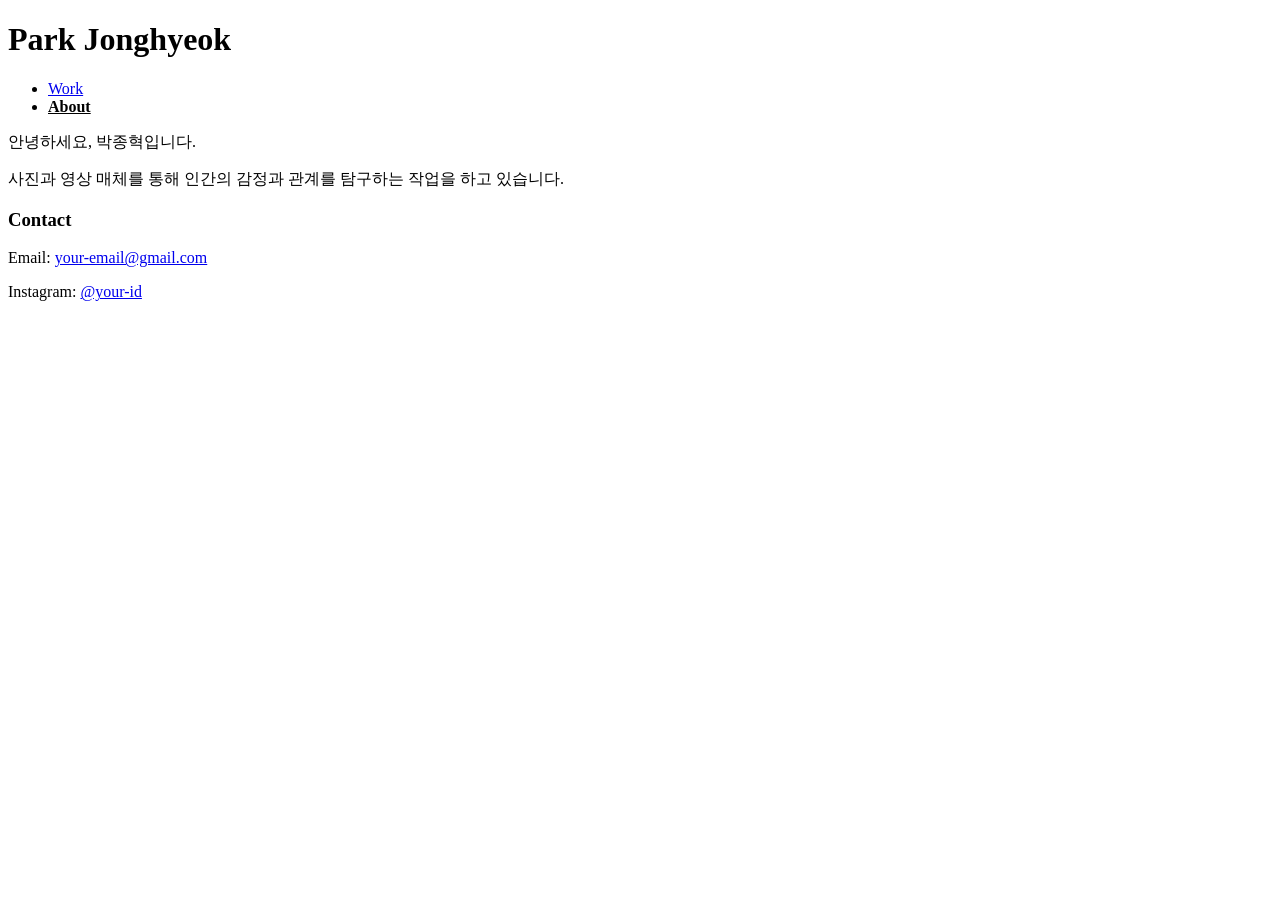
==== about.html @ 4345850c "Add files via upload" ====
<!DOCTYPE html>
<html lang="ko">
<head>
    <meta charset="UTF-8">
    <title>About - Park Jonghyeok</title>
    <link rel="stylesheet" href="style.css">
</head>
<body>
    <header>
        <h1><a href="index.html" style="text-decoration:none; color:black;">Park Jonghyeok</a></h1>
        <nav>
            <ul>
                <li><a href="work.html">Work</a></li>
                <li><a href="about.html" style="color:black; font-weight:bold;">About</a></li>
            </ul>
        </nav>
    </header>

    <main class="about-container">
        <section class="bio">
            <p>안녕하세요, 박종혁입니다.</p>
            <p>사진과 영상 매체를 통해 인간의 감정과 관계를 탐구하는 작업을 하고 있습니다.</p>
        </section>

        <section class="contact">
            <h3>Contact</h3>
            <p>Email: <a href="mailto:your-email@gmail.com">your-email@gmail.com</a></p>
            <p>Instagram: <a href="https://instagram.com/your-id" target="_blank">@your-id</a></p>
        </section>
    </main>
</body>
</html>
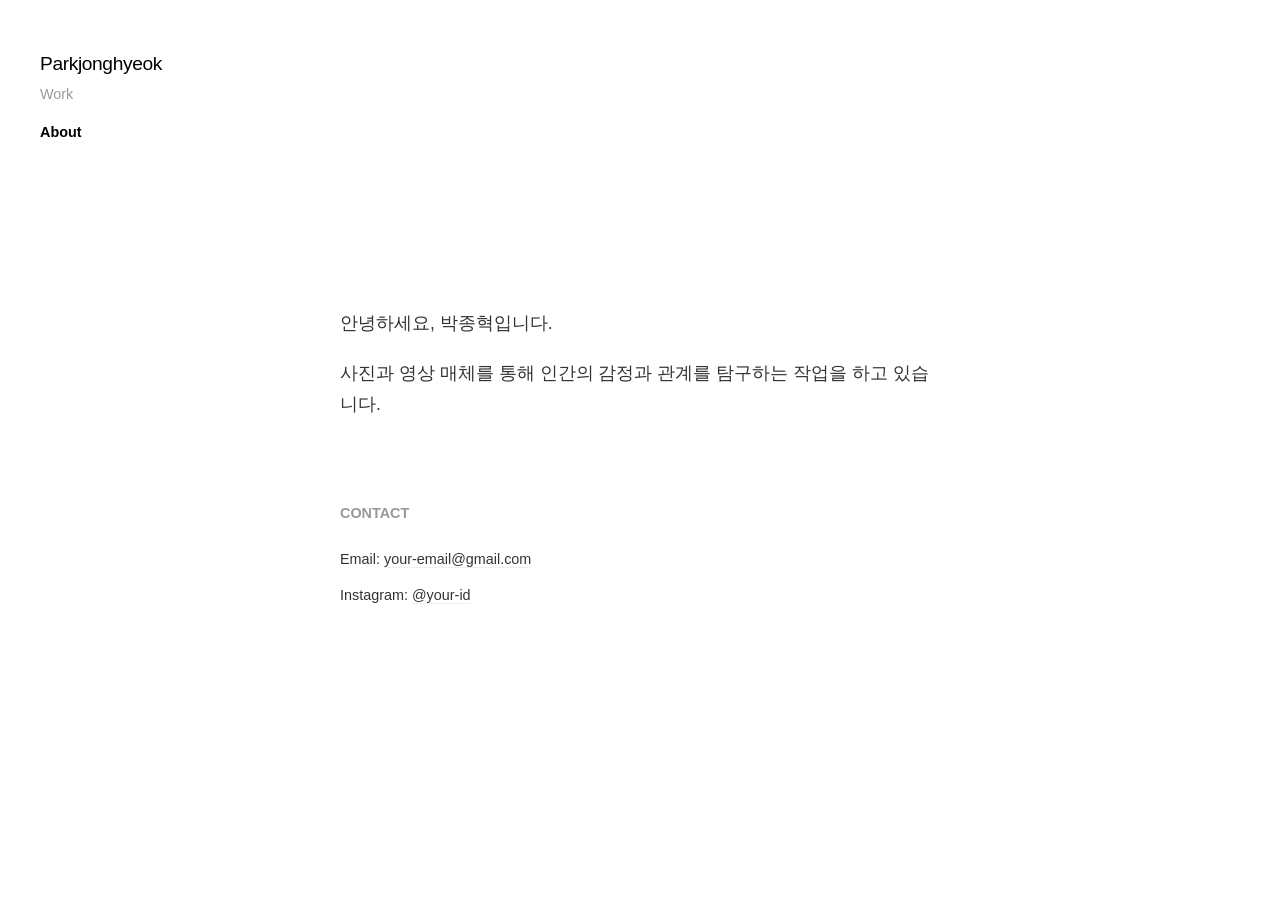
==== commit fde86bb7: "Update about.html" ====
--- a/about.html
+++ b/about.html
@@ -2,12 +2,12 @@
 <html lang="ko">
 <head>
     <meta charset="UTF-8">
-    <title>About - Park Jonghyeok</title>
+    <title>About - Parkjonghyeok</title>
     <link rel="stylesheet" href="style.css">
 </head>
 <body>
     <header>
-        <h1><a href="index.html" style="text-decoration:none; color:black;">Park Jonghyeok</a></h1>
+        <h1><a href="index.html" style="text-decoration:none; color:black;">Parkjonghyeok</a></h1>
         <nav>
             <ul>
                 <li><a href="work.html">Work</a></li>
@@ -29,4 +29,4 @@
         </section>
     </main>
 </body>
-</html>+</html>
--- a/style.css
+++ b/style.css
@@ -0,0 +1,121 @@
+/* 폰트 및 기본 여백 제거 */
+body {
+    margin: 0;
+    padding: 40px;
+    font-family: 'Helvetica', 'Arial', sans-serif;
+    background-color: #fff;
+    color: #333;
+}
+
+header {
+    display: flex;
+    flex-direction: column; /* 세로로 배치 (이름 아래 메뉴) */
+    align-items: flex-start; /* 왼쪽 정렬 */
+    margin-bottom: 100px;    /* 본문과의 간격 확보 */
+}
+
+h1 {
+    font-size: 18px;
+    font-weight: 400;
+    margin-bottom: 10px; /* 이름과 메뉴 사이의 미세한 간격 */
+    letter-spacing: -0.02em;
+}
+
+nav ul {
+    list-style: none;
+    padding: 0;
+    margin: 0;
+    display: flex;
+    flex-direction: column; /* 메뉴 항목들을 세로로 쌓기 */
+    gap: 10px;              /* 메뉴와 메뉴 사이의 상하 간격 */
+}
+
+nav a {
+    text-decoration: none;
+    color: #999;
+    font-size: 14px;
+    transition: 0.3s;
+}
+
+nav a:hover {
+    color: #000;
+}
+
+h1 { font-size: 1.2rem; font-weight: 400; letter-spacing: -0.02em; }
+
+nav ul { list-style: none; display: flex; gap: 20px; padding: 0; }
+nav a { text-decoration: none; color: #999; font-size: 0.9rem; transition: 0.3s; }
+nav a:hover { color: #000; }
+
+/* 갤러리 그리드 레이아웃 */
+.gallery {
+    display: grid;
+    grid-template-columns: repeat(auto-fill, minmax(400px, 1fr)); /* 유동적인 그리드 */
+    gap: 40px;
+}
+
+.item img {
+    width: 100%;
+    height: auto;
+    display: block;
+    filter: grayscale(10%;) /* 약간의 차분한 느낌 부여 */
+}
+
+/* 모바일 대응 */
+@media (max-width: 600px) {
+    body { padding: 20px; }
+    header { flex-direction: column; gap: 20px; }
+    .gallery { grid-template-columns: 1fr; }
+}
+
+/* About 페이지 스타일 */
+.about-container {
+    max-width: 600px; /* 글이 너무 길게 퍼지지 않게 너비 제한 */
+    margin: 0 auto;   /* 가운데 정렬 */
+    padding-top: 50px;
+    line-height: 1.8;  /* 줄 간격을 넓혀 가독성 향상 */
+    color: #333;
+}
+
+.bio {
+    margin-bottom: 80px; /* 소개글과 연락처 사이 여백 */
+    font-size: 1.1rem;
+}
+
+.contact h3 {
+    font-size: 0.9rem;
+    font-weight: bold;
+    text-transform: uppercase;
+    margin-bottom: 20px;
+    color: #999; /* Contact 제목은 살짝 흐리게 처리하여 세련된 느낌 부여 */
+}
+
+.contact p {
+    font-size: 0.9rem;
+    margin: 10px 0;
+}
+
+.contact a {
+    color: #333;
+    text-decoration: none;
+    border-bottom: 1px solid #eee; /* 링크 아래에 얇은 밑줄 */
+    transition: 0.3s;
+}
+
+.contact a:hover {
+    border-bottom: 1px solid #333;
+}
+
+.gallery {
+    display: flex;
+    flex-direction: column; /* 사진을 세로로 한 장씩 나열 (작가 사이트 느낌) */
+    align-items: center;
+    gap: 100px; /* 사진 사이의 아주 넓은 간격 */
+    padding-top: 50px;
+}
+
+.item img {
+    max-width: 800px; /* 사진이 너무 커지지 않게 제한 */
+    width: 100%;
+    height: auto;
+}
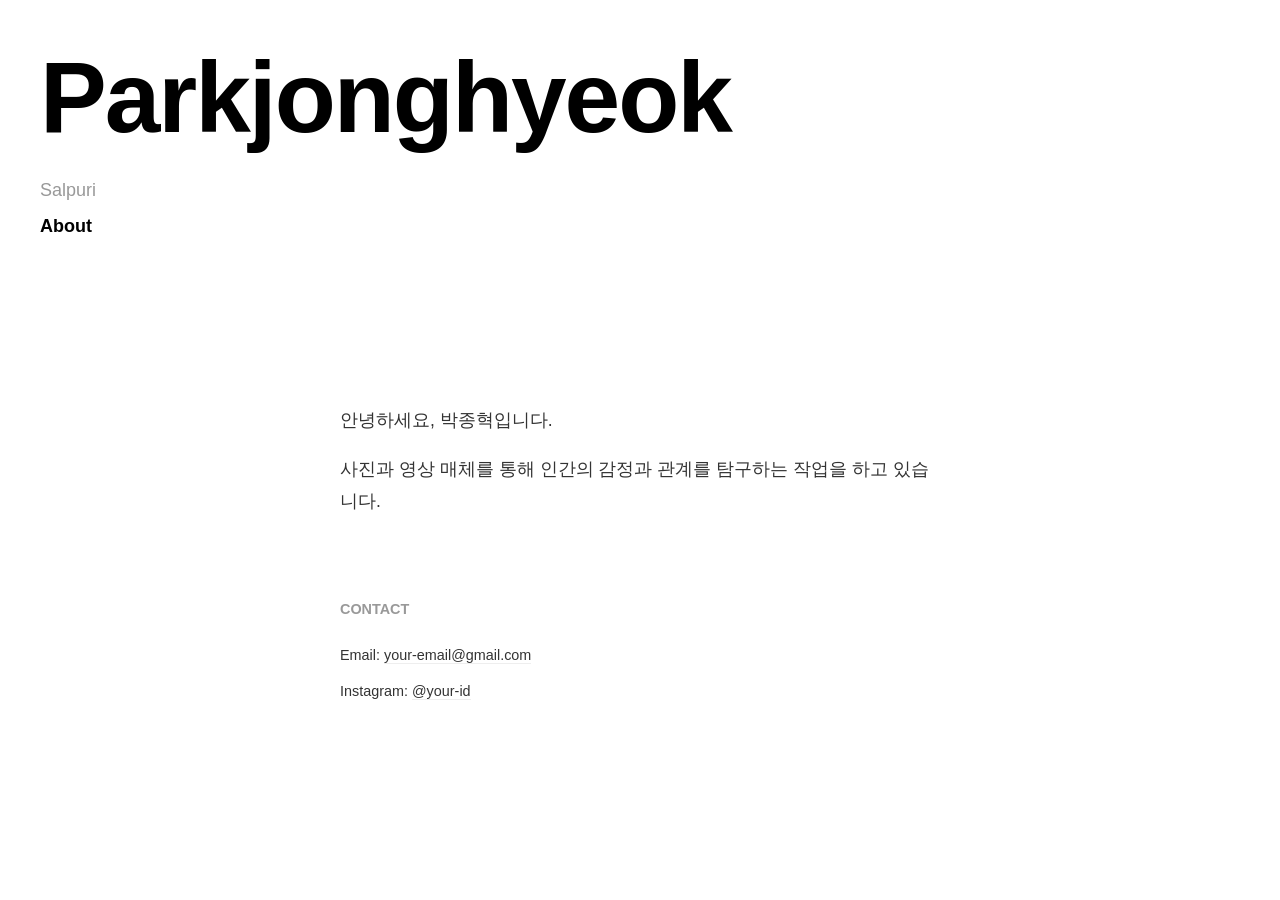
==== commit 7d09c8f5: "Update about.html" ====
--- a/about.html
+++ b/about.html
@@ -10,7 +10,7 @@
         <h1><a href="index.html" style="text-decoration:none; color:black;">Parkjonghyeok</a></h1>
         <nav>
             <ul>
-                <li><a href="work.html">Work</a></li>
+                <li><a href="salpuri.html">Salpuri</a></li>
                 <li><a href="about.html" style="color:black; font-weight:bold;">About</a></li>
             </ul>
         </nav>
--- a/style.css
+++ b/style.css
@@ -7,46 +7,49 @@
     color: #333;
 }
 
+/* 1. header 설정 */
 header {
     display: flex;
-    flex-direction: column; /* 세로로 배치 (이름 아래 메뉴) */
-    align-items: flex-start; /* 왼쪽 정렬 */
-    margin-bottom: 100px;    /* 본문과의 간격 확보 */
+    flex-direction: column; 
+    align-items: flex-start; 
+    margin-bottom: 100px;    
 }
 
+/* 2. h1 설정 (하나만 남기세요) */
 h1 {
-    font-size: 18px;
-    font-weight: 400;
-    margin-bottom: 10px; /* 이름과 메뉴 사이의 미세한 간격 */
+    font-size: 100px;        /* 원하는 크기 */
+    font-weight: 800;        /* 원하는 두께 */
+    margin: 0 0 25px 0; 
     letter-spacing: -0.02em;
+    font-family: 'Helvetica', 'Arial', sans-serif;
 }
 
+/* h1 a 스타일 (이것도 추가해두면 링크 색상이 검정으로 고정됩니다) */
+h1 a {
+    text-decoration: none;
+    color: #000;
+}
+
+/* 3. nav 설정 (중복 삭제 후 하나로 통일) */
 nav ul {
     list-style: none;
     padding: 0;
     margin: 0;
     display: flex;
-    flex-direction: column; /* 메뉴 항목들을 세로로 쌓기 */
-    gap: 10px;              /* 메뉴와 메뉴 사이의 상하 간격 */
+    flex-direction: column; 
+    gap: 15px; 
 }
 
 nav a {
     text-decoration: none;
     color: #999;
-    font-size: 14px;
+    font-size: 18px; /* 메뉴 글씨도 조금 키웠습니다 */
     transition: 0.3s;
 }
 
 nav a:hover {
     color: #000;
 }
-
-h1 { font-size: 1.2rem; font-weight: 400; letter-spacing: -0.02em; }
-
-nav ul { list-style: none; display: flex; gap: 20px; padding: 0; }
-nav a { text-decoration: none; color: #999; font-size: 0.9rem; transition: 0.3s; }
-nav a:hover { color: #000; }
-
 /* 갤러리 그리드 레이아웃 */
 .gallery {
     display: grid;
@@ -58,7 +61,7 @@
     width: 100%;
     height: auto;
     display: block;
-    filter: grayscale(10%;) /* 약간의 차분한 느낌 부여 */
+    filter: grayscale(10%); /* 약간의 차분한 느낌 부여 */
 }
 
 /* 모바일 대응 */
@@ -106,16 +109,36 @@
     border-bottom: 1px solid #333;
 }
 
-.gallery {
+.gallery-container {
+    width: 100%;
+    height: 70vh; /* 화면 높이의 70% 정도 사용 */
     display: flex;
-    flex-direction: column; /* 사진을 세로로 한 장씩 나열 (작가 사이트 느낌) */
+    justify-content: center;
     align-items: center;
-    gap: 100px; /* 사진 사이의 아주 넓은 간격 */
-    padding-top: 50px;
+    cursor: pointer; /* 마우스를 올리면 클릭 가능하다는 표시 */
+    position: relative;
+    overflow: hidden;
 }
 
-.item img {
-    max-width: 800px; /* 사진이 너무 커지지 않게 제한 */
+.slides {
+    position: relative;
     width: 100%;
-    height: auto;
+    height: 100%;
 }
+
+.slide {
+    position: absolute;
+    top: 50%;
+    left: 50%;
+    transform: translate(-50%, -50%); /* 화면 정중앙 배치 */
+    max-width: 90%;
+    max-height: 100%;
+    opacity: 0;           /* 기본적으로는 안 보이게 */
+    transition: opacity 0.5s ease; /* 부드럽게 나타나는 효과 */
+    pointer-events: none; /* 클릭 방해 금지 */
+}
+
+.slide.active {
+    opacity: 1;           /* active 클래스가 붙은 사진만 보임 */
+    pointer-events: auto;
+}
